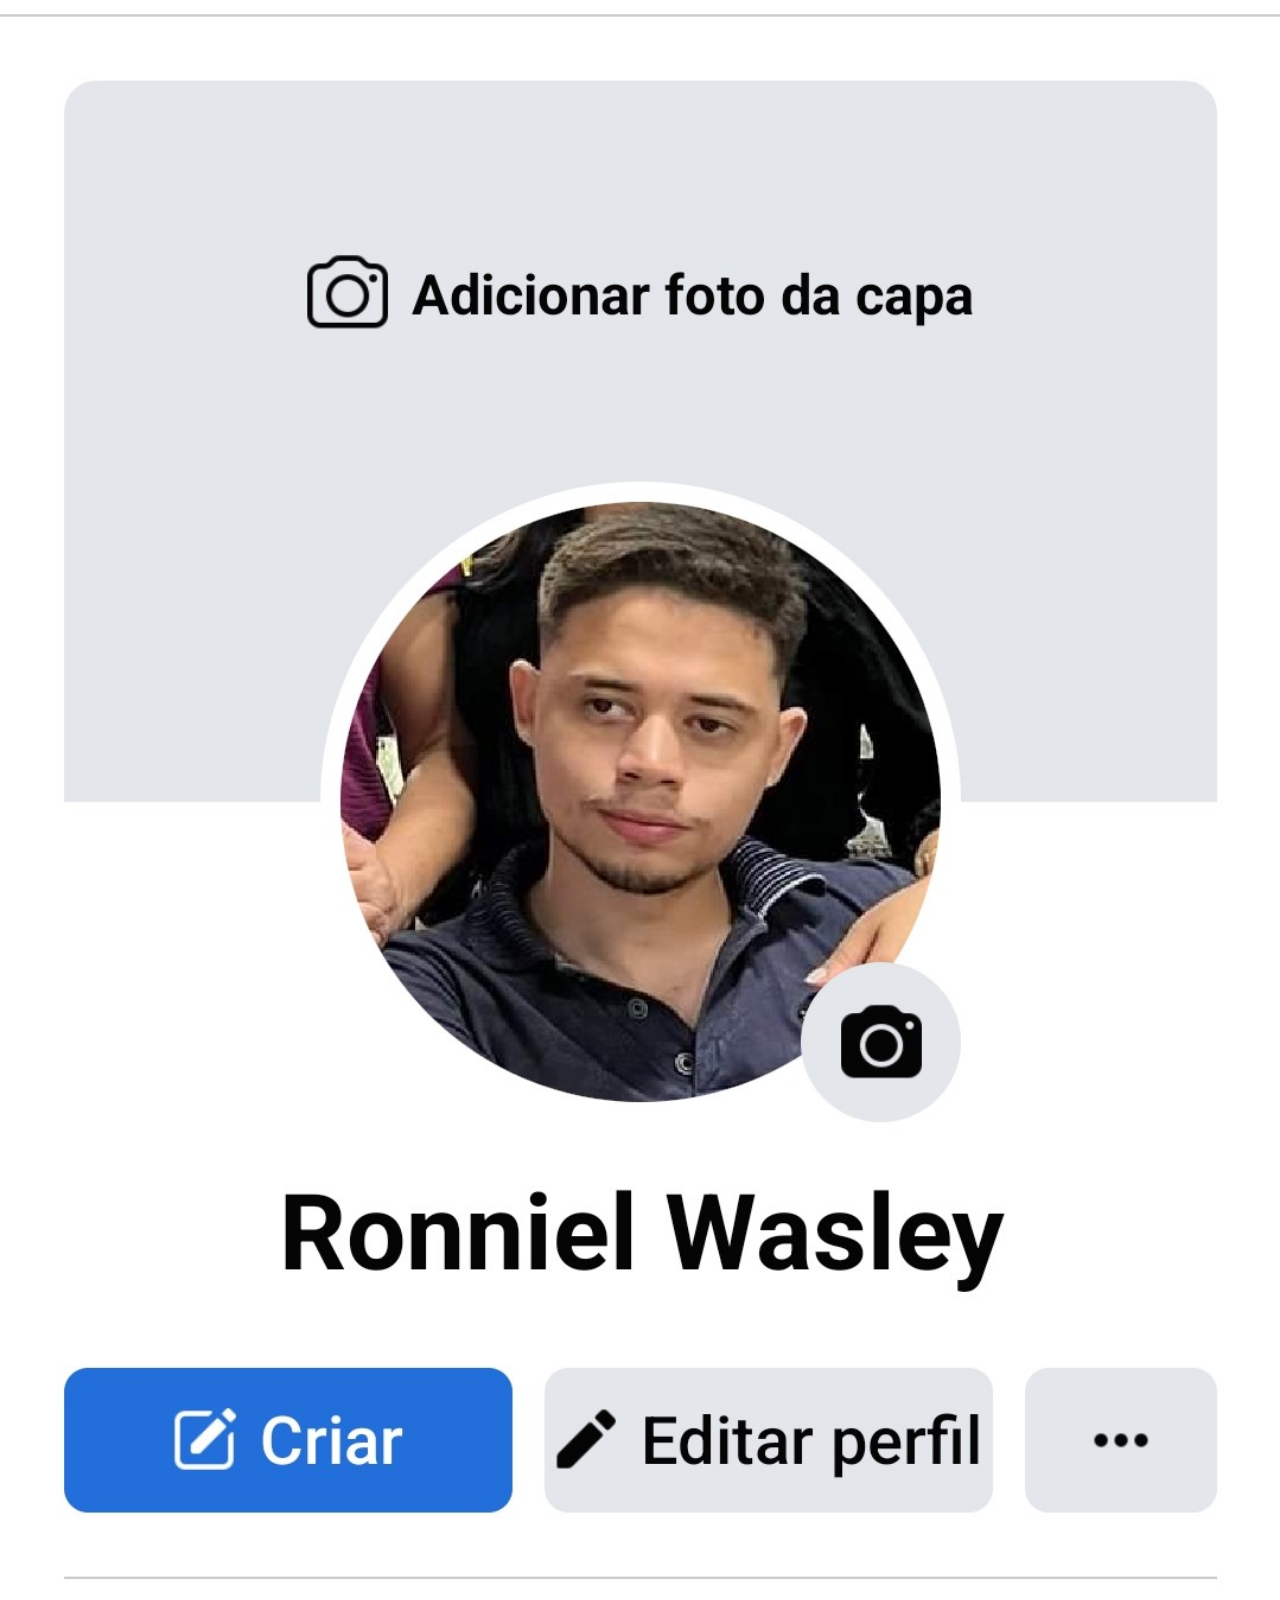
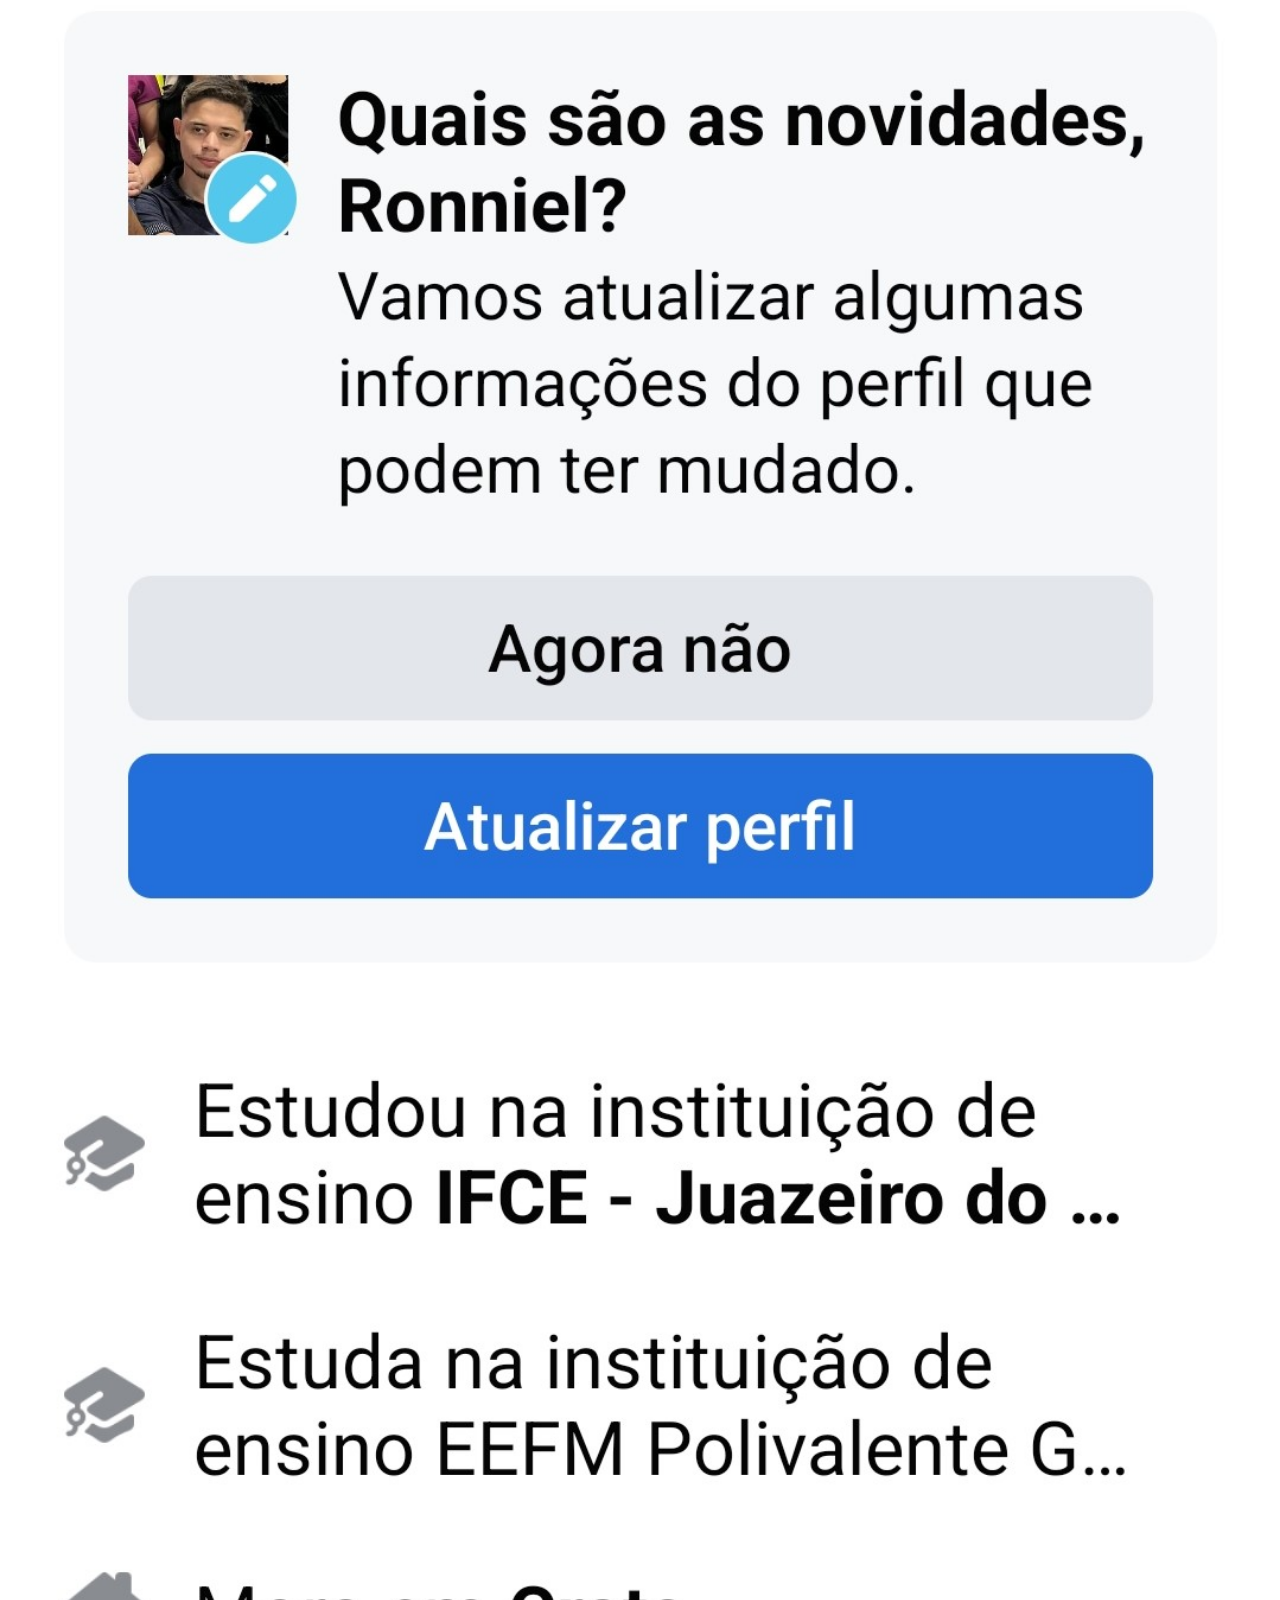
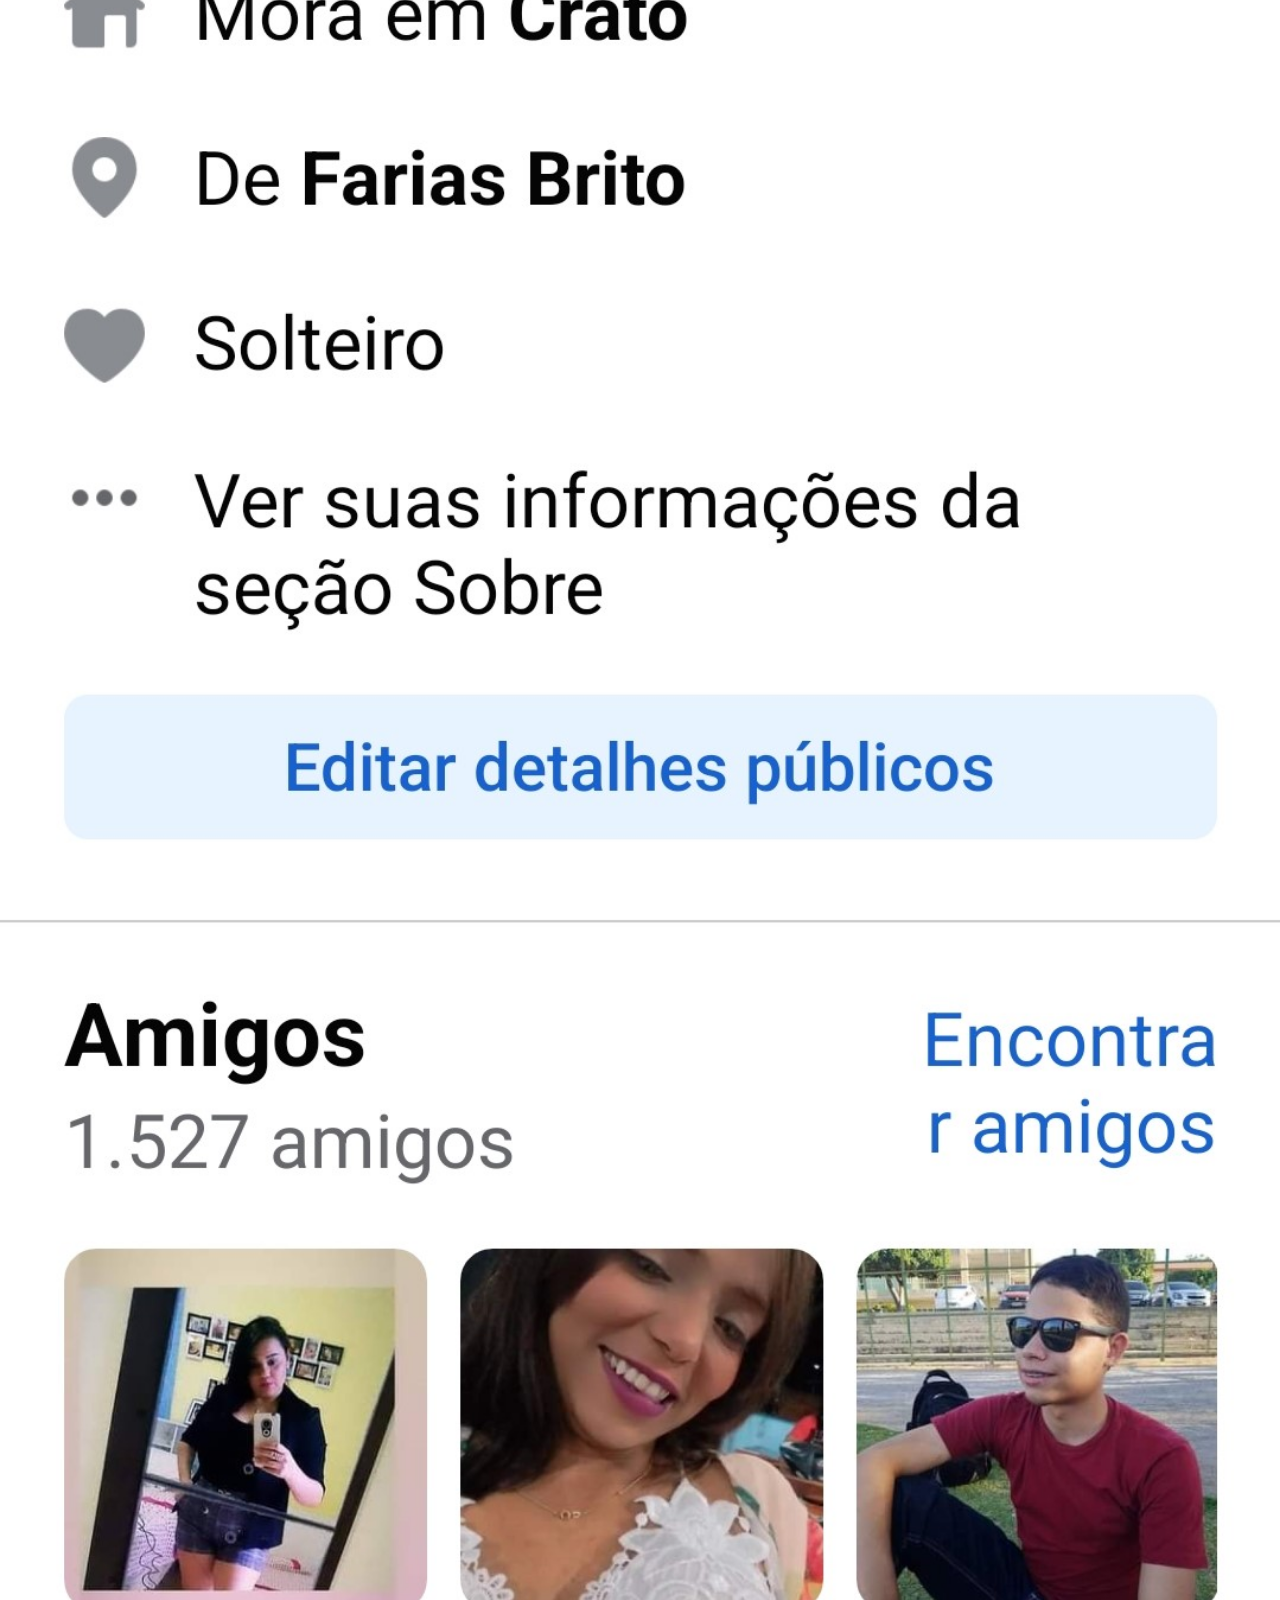
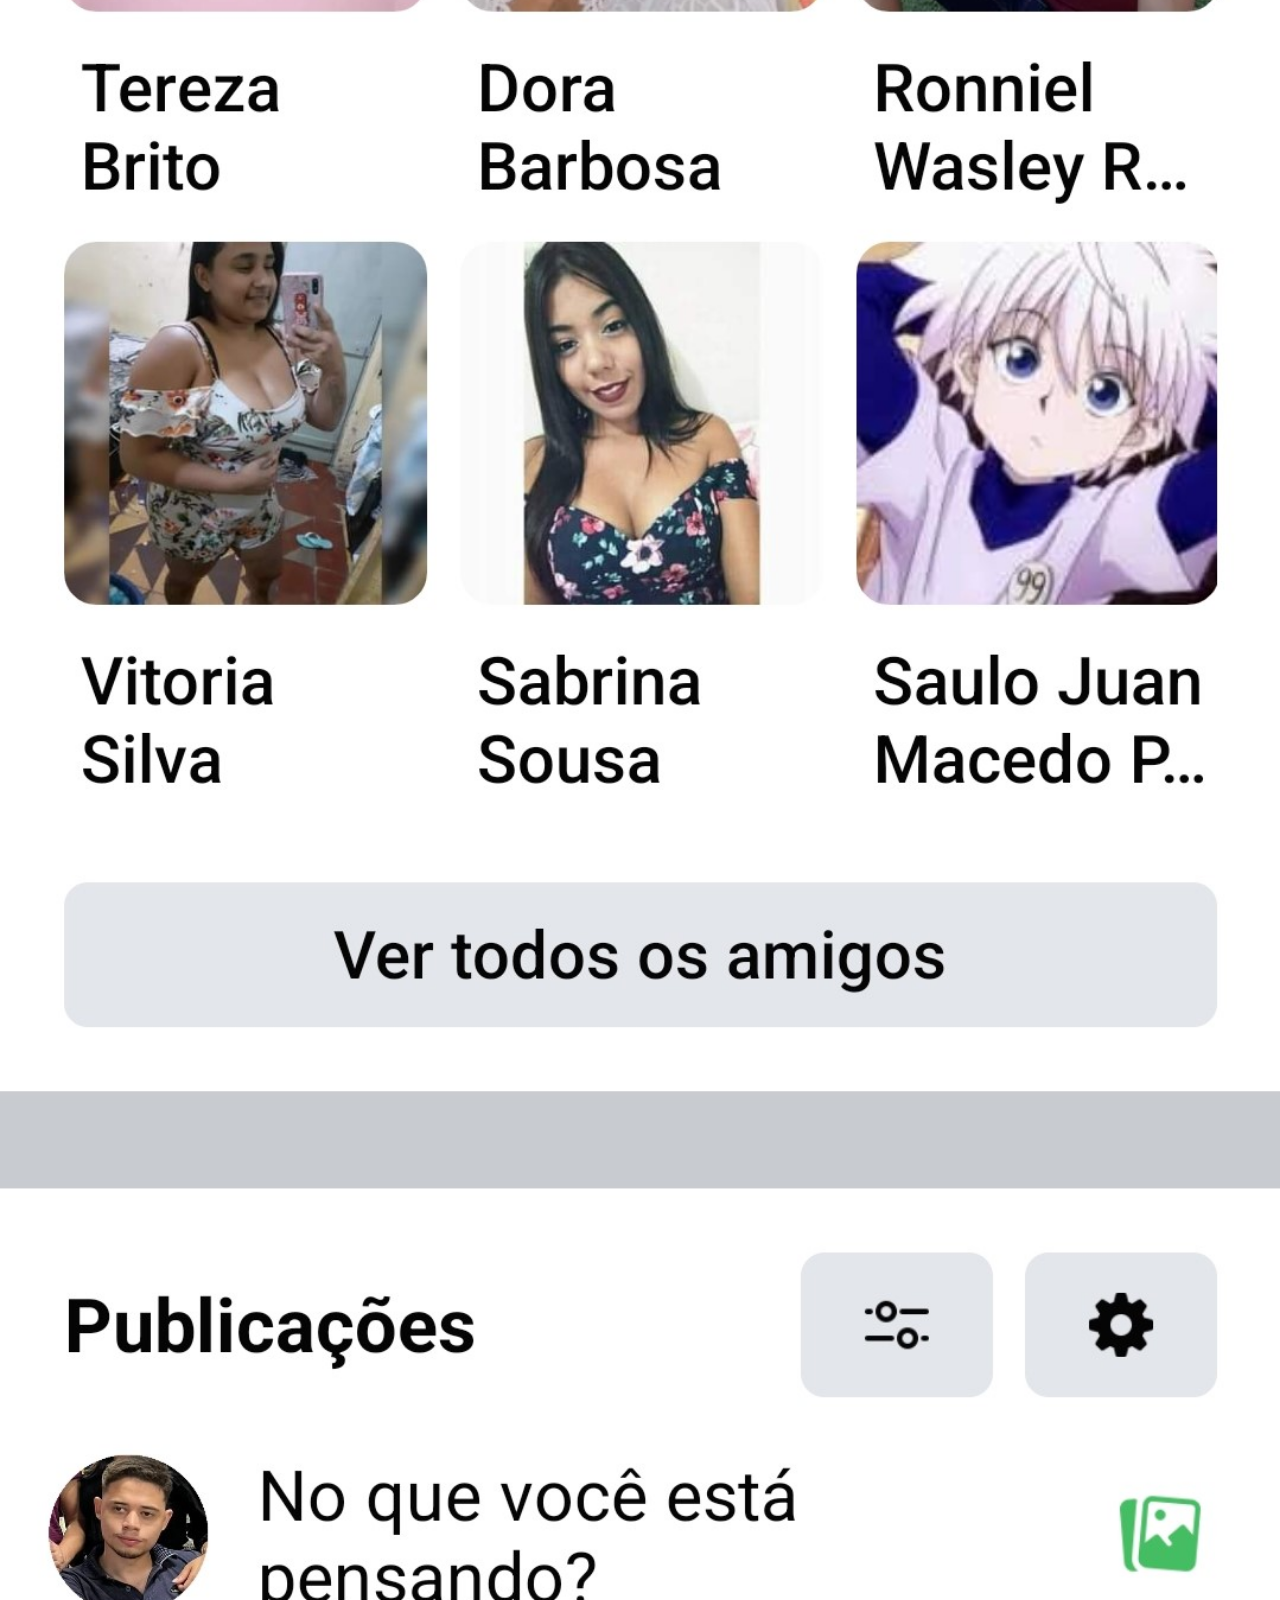
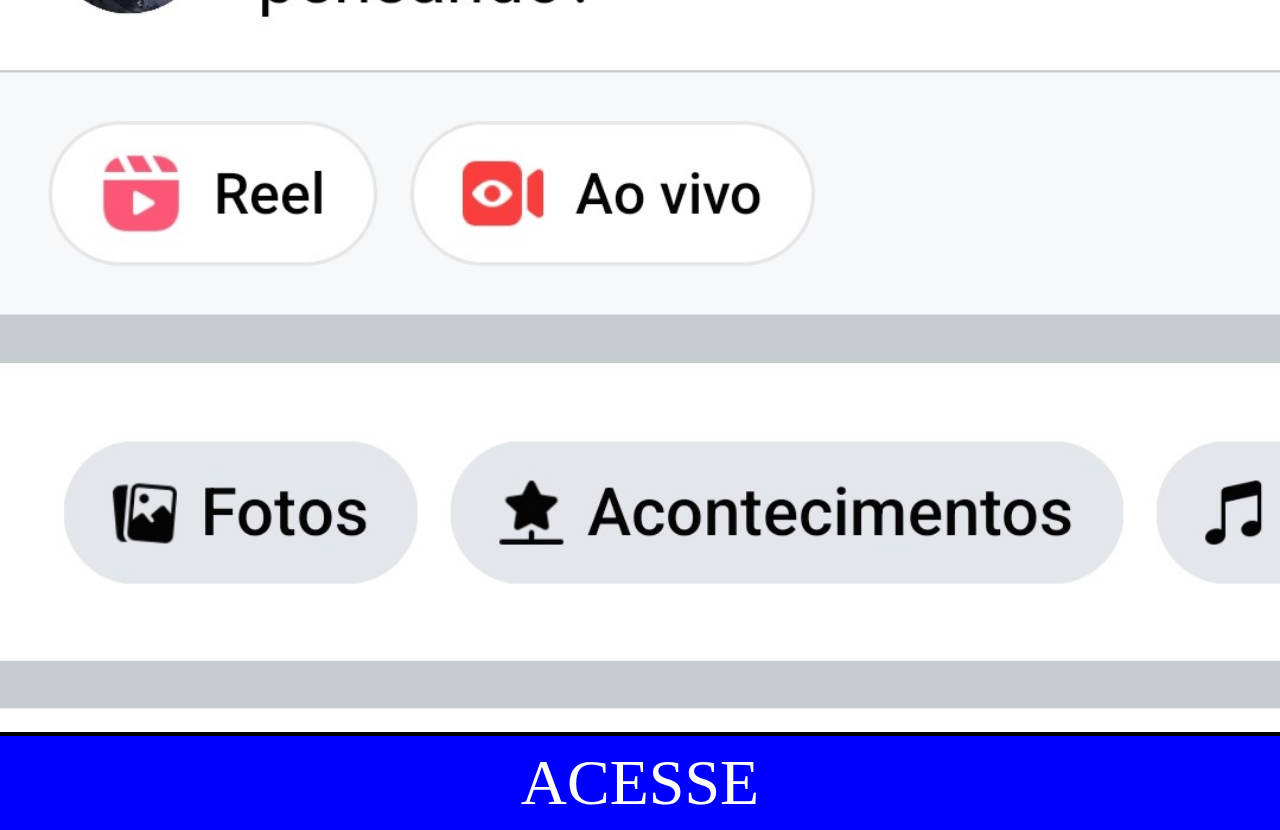
==== pagina extra/facebook.html @ 6fd475fc "prototipo do projeto social" ====
<!DOCTYPE html>
<html lang="pt-br">
<head>
    <meta charset="UTF-8">
    <meta http-equiv="X-UA-Compatible" content="IE=edge">
    <meta name="viewport" content="width=device-width, initial-scale=1.0">
    <title>facebook</title>
    <style>
        * {
            margin: 0px;
            padding: 0px;
        }
        ::-webkit-scrollbar {
            width: 0px;
            height: 0px;
        }
        body{
            background-color: black
        }
        img {
            width: 100vw;
        }
        a {
            font-size: 5vw;
            padding: 10px;
            text-align: center;
            color: white;
            text-decoration: none;
            display: block;
            background-color: blue
        }
    </style>
</head>
<body>
    <img src="../imagens/facebook.jpg" alt="perfil do facebook">
    <a href="https://www.facebook.com/ronniel.wasley?mibextid=ZbWKwL" target="_blank">ACESSE</a>
</body>
</html>
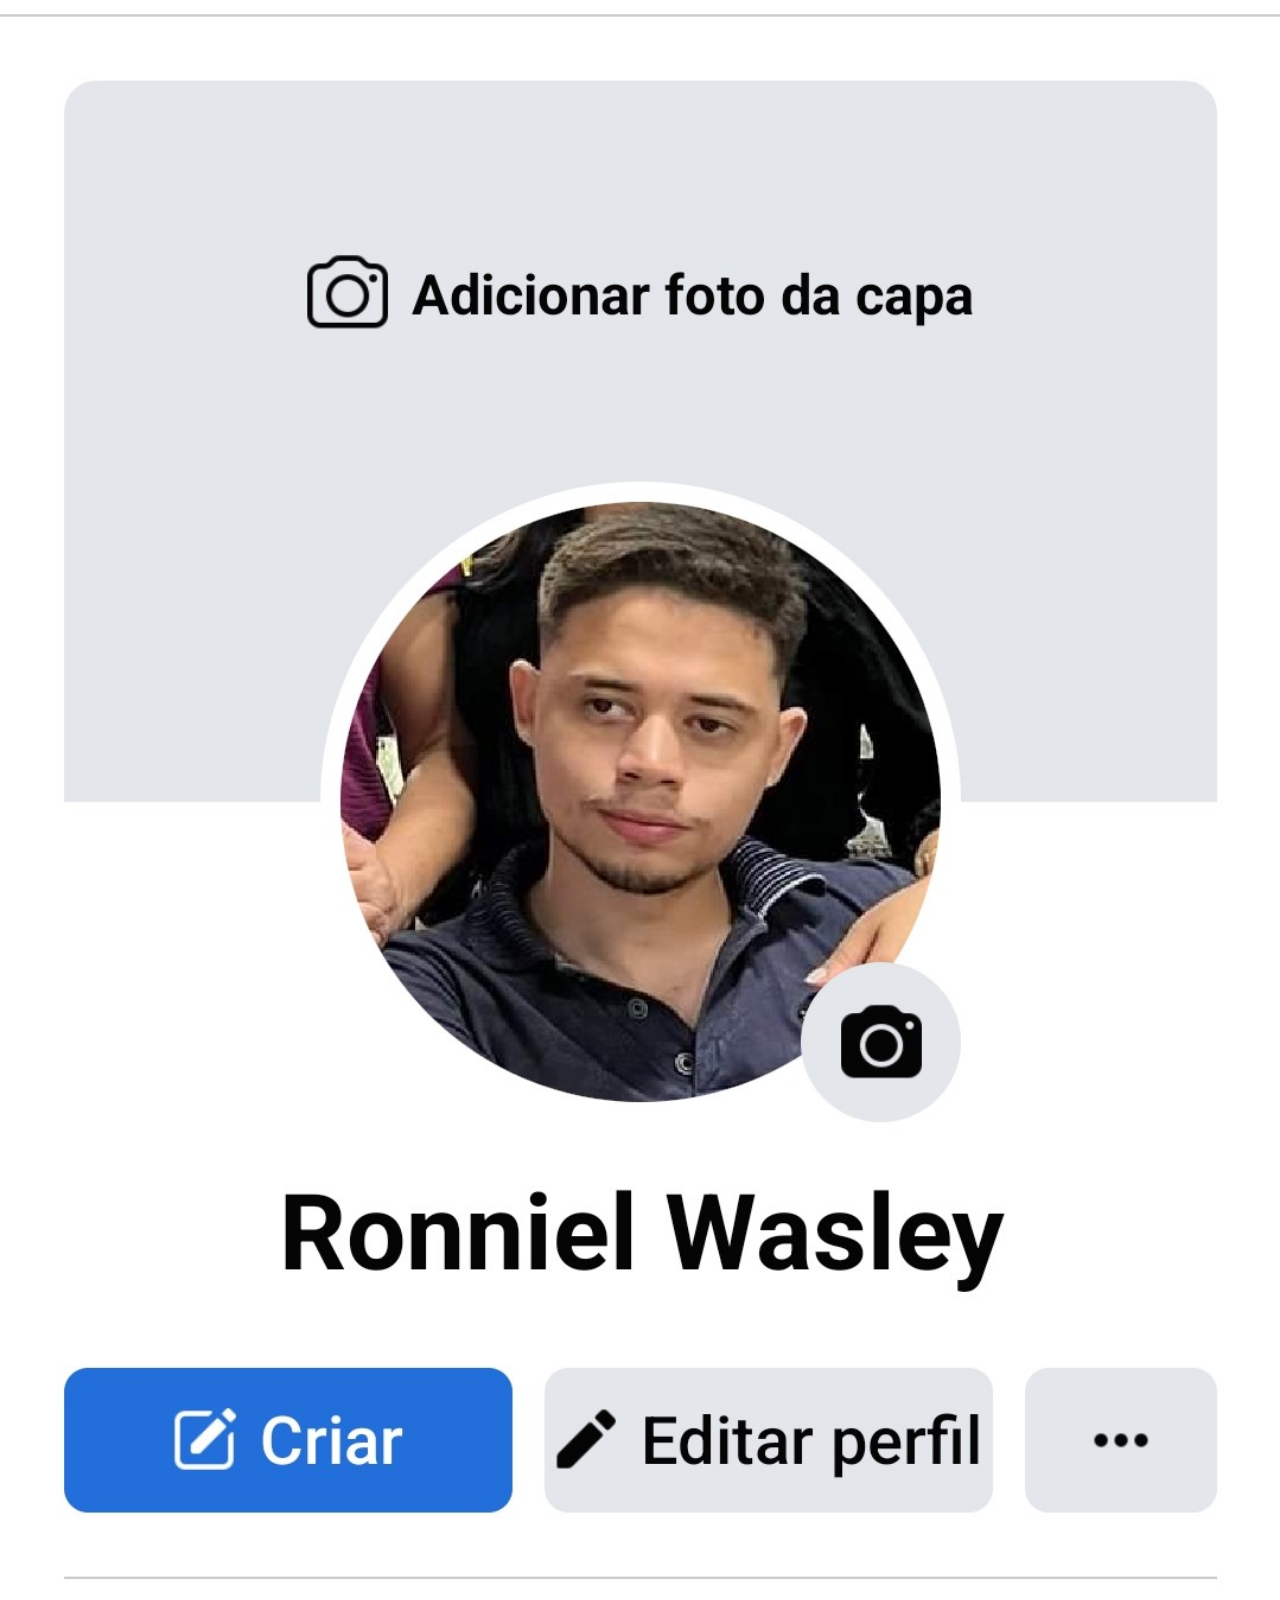
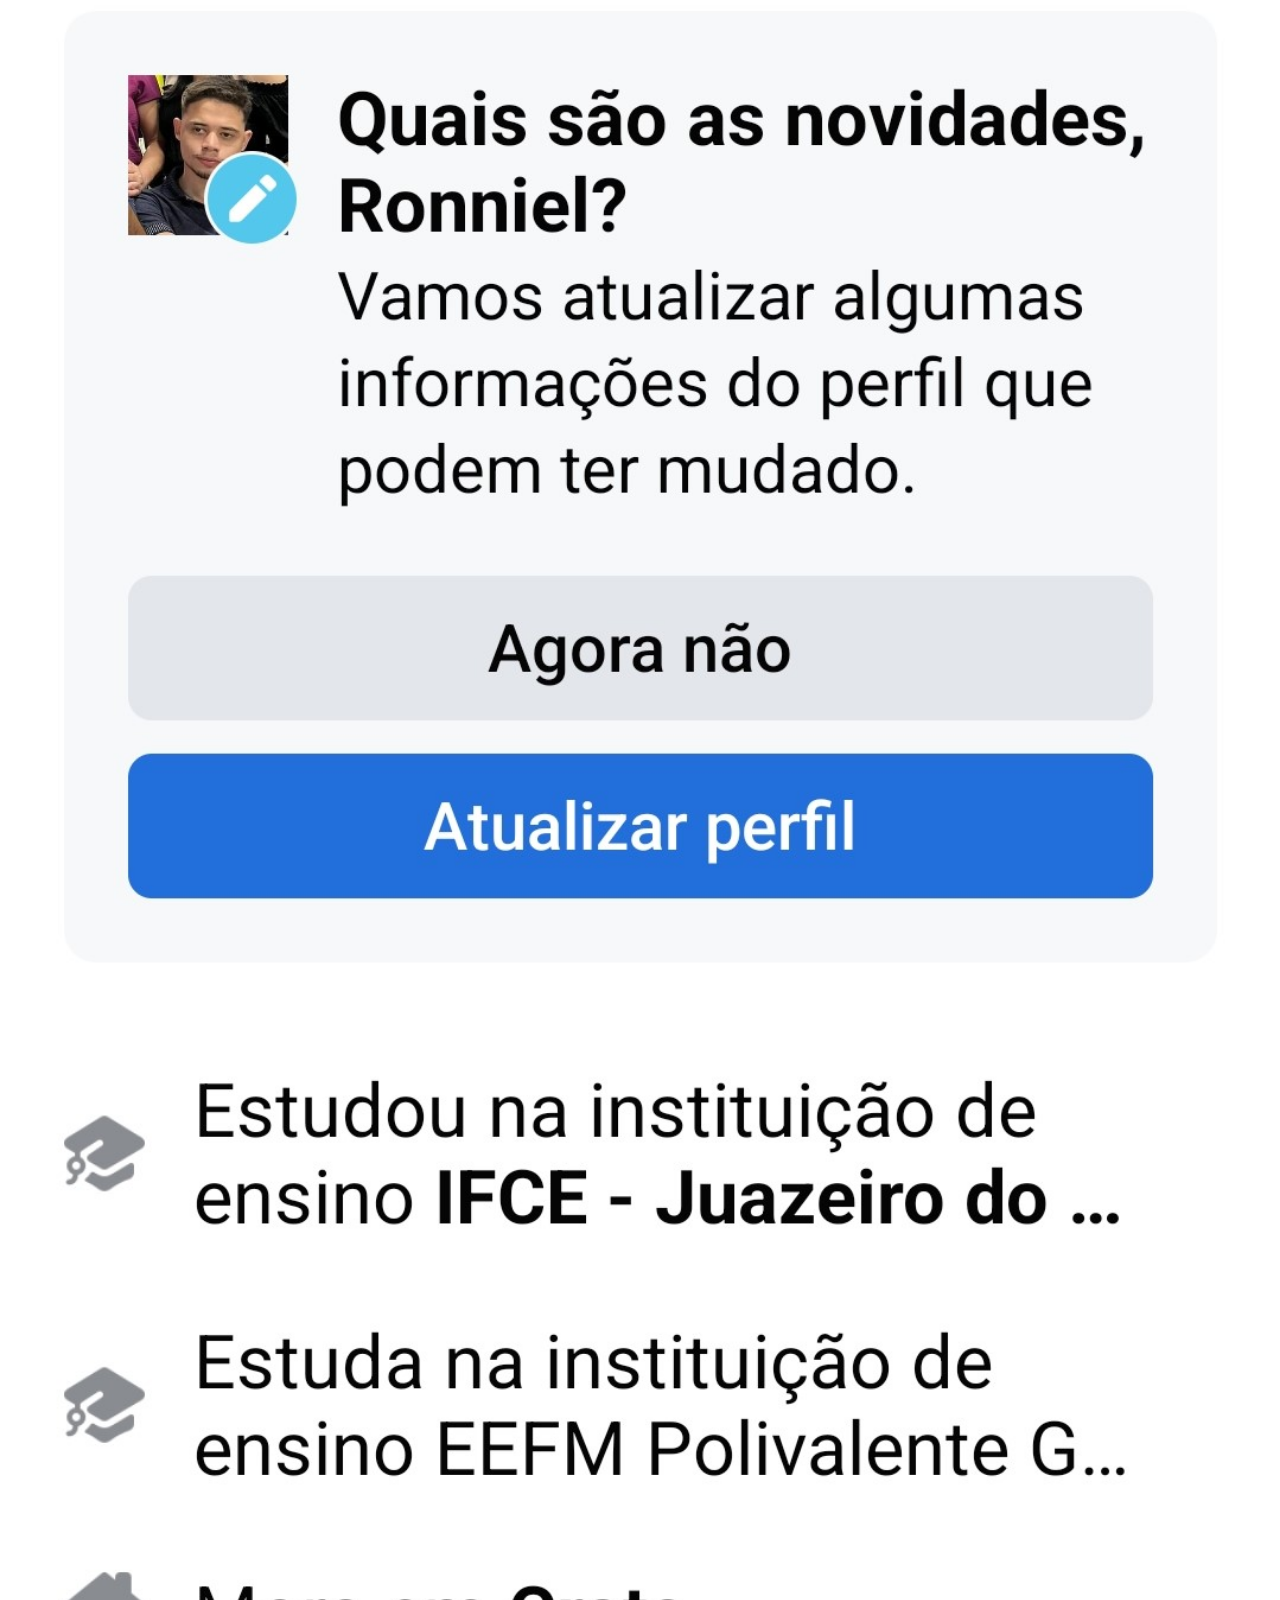
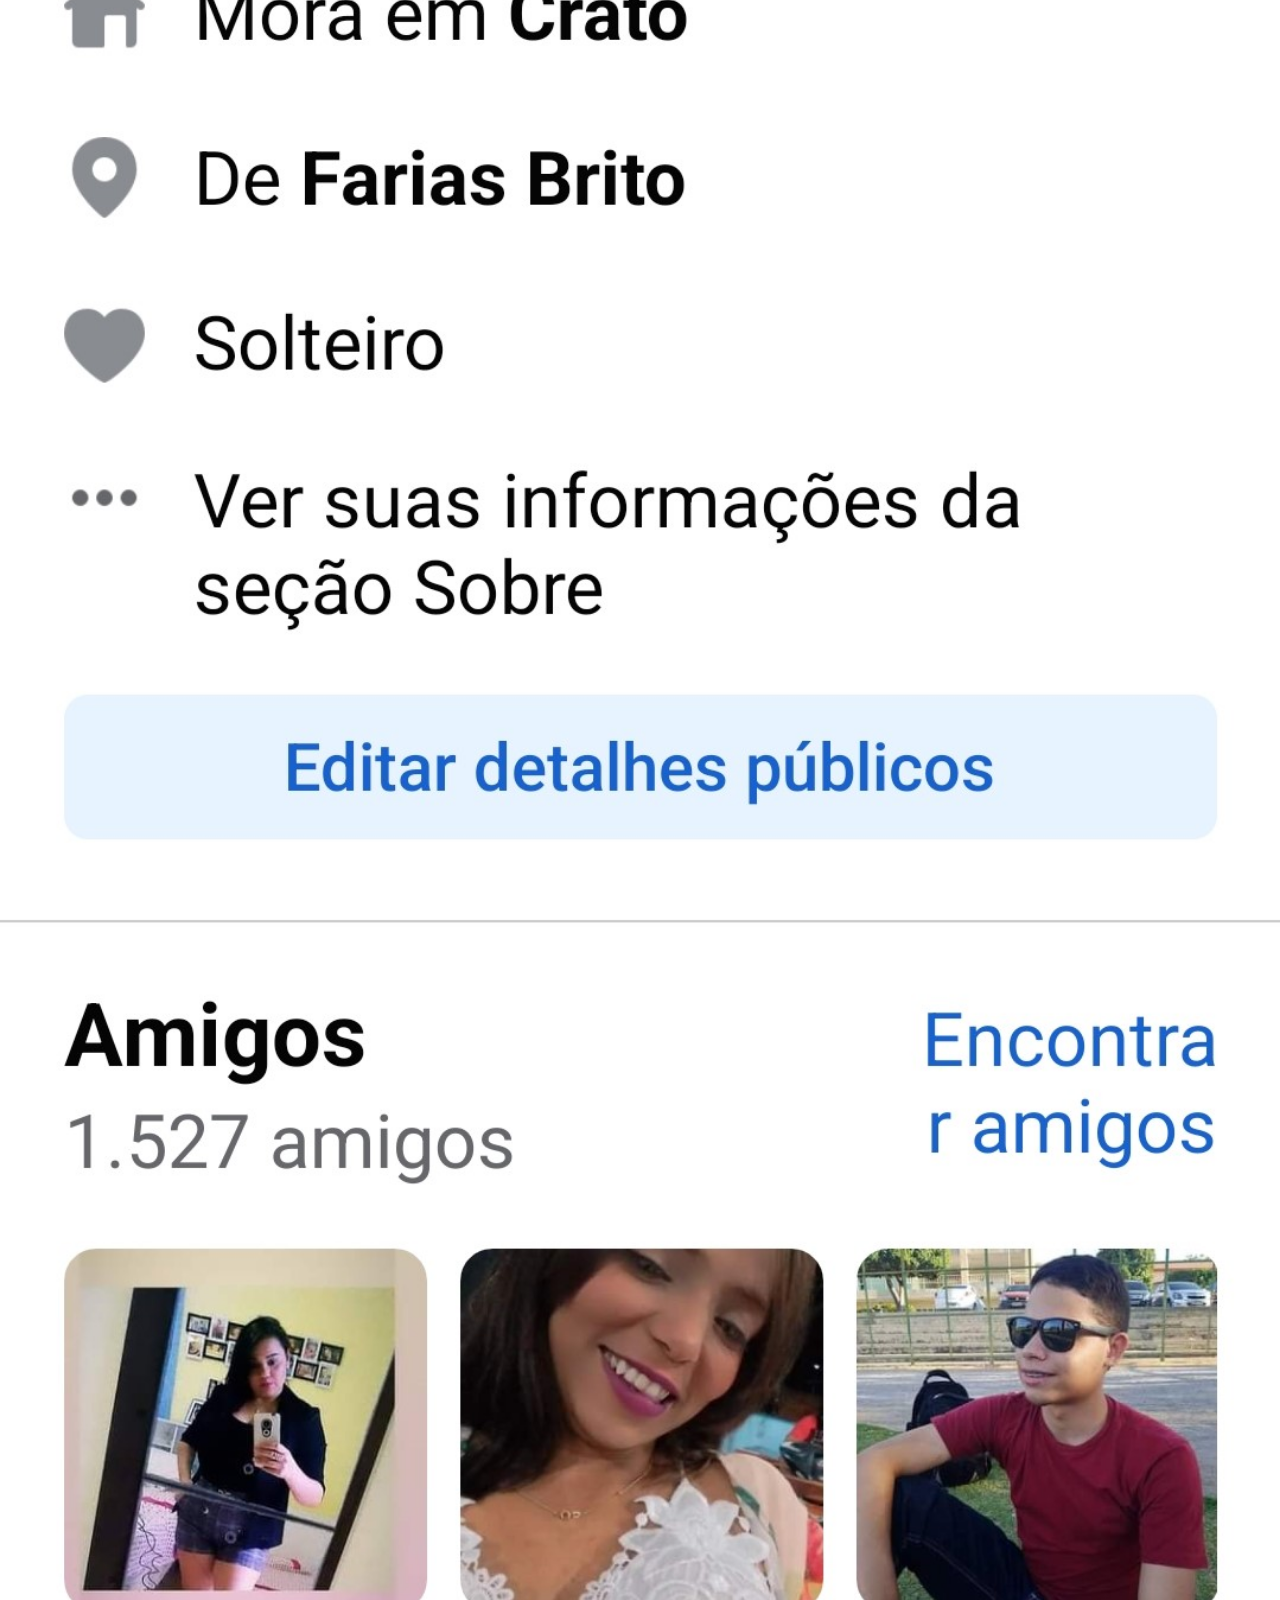
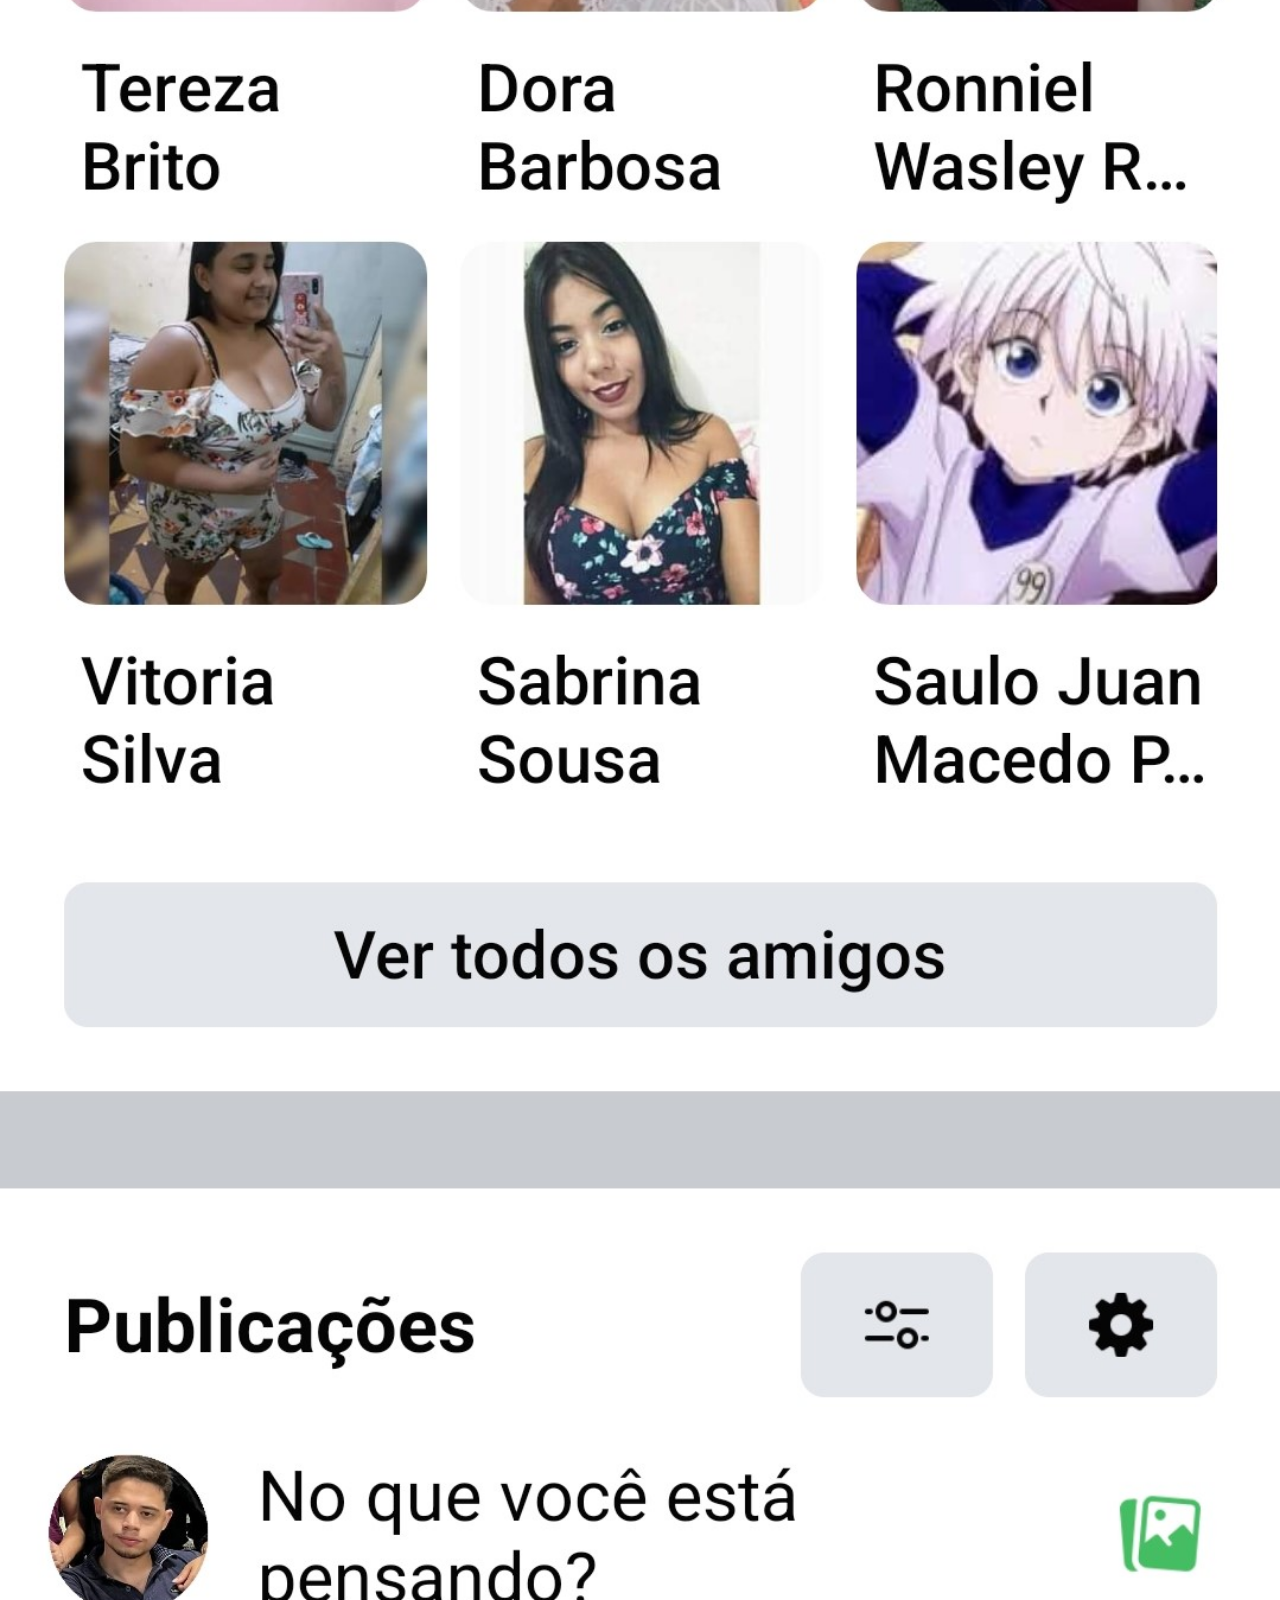
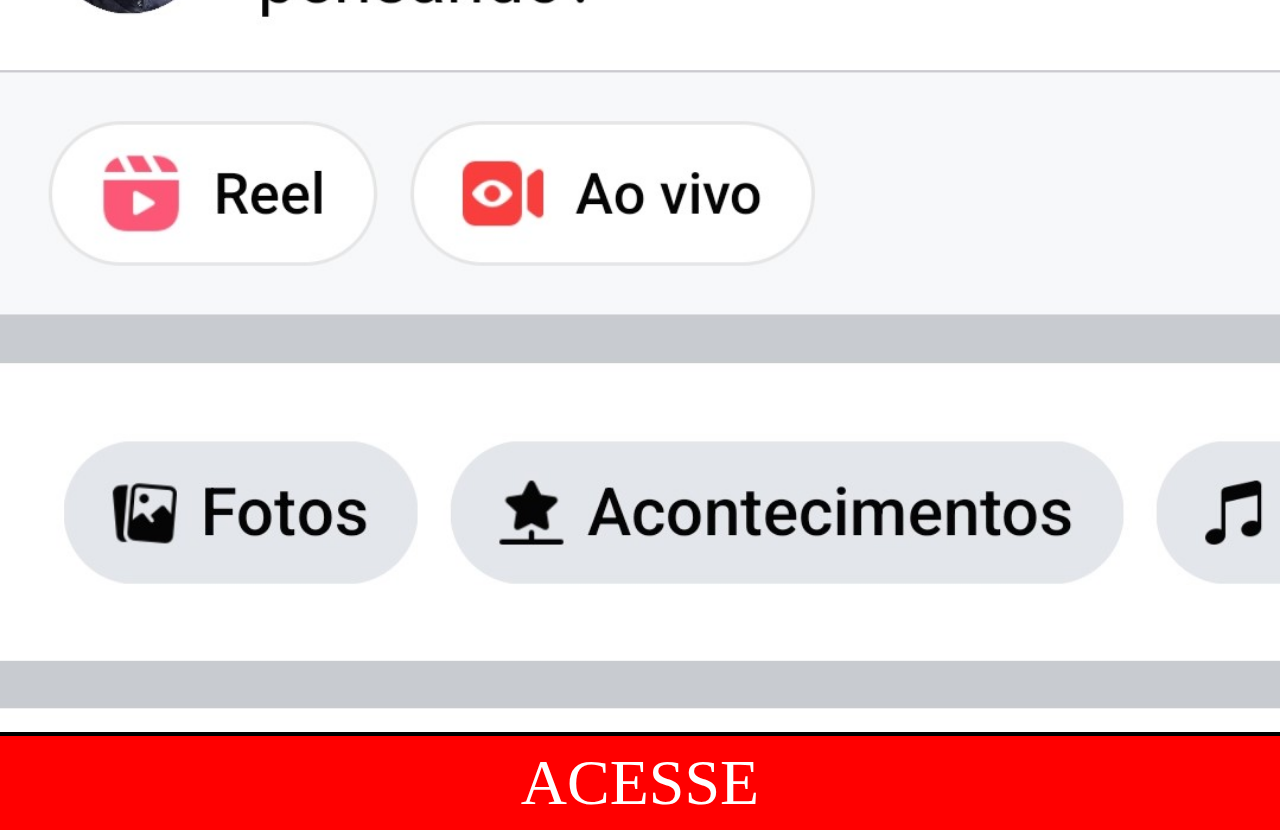
==== commit b3f4c05f: "primeira versao pra upload" ====
--- a/pagina extra/facebook.html
+++ b/pagina extra/facebook.html
@@ -5,31 +5,7 @@
     <meta http-equiv="X-UA-Compatible" content="IE=edge">
     <meta name="viewport" content="width=device-width, initial-scale=1.0">
     <title>facebook</title>
-    <style>
-        * {
-            margin: 0px;
-            padding: 0px;
-        }
-        ::-webkit-scrollbar {
-            width: 0px;
-            height: 0px;
-        }
-        body{
-            background-color: black
-        }
-        img {
-            width: 100vw;
-        }
-        a {
-            font-size: 5vw;
-            padding: 10px;
-            text-align: center;
-            color: white;
-            text-decoration: none;
-            display: block;
-            background-color: blue
-        }
-    </style>
+    <link rel="stylesheet" href="../estilos/expag-style.css">
 </head>
 <body>
     <img src="../imagens/facebook.jpg" alt="perfil do facebook">
--- a/estilos/expag-style.css
+++ b/estilos/expag-style.css
@@ -0,0 +1,23 @@
+* {
+    margin: 0px;
+    padding: 0px;
+}
+::-webkit-scrollbar {
+    width: 0px;
+    height: 0px;
+}
+body{
+    background-color: black
+}
+img {
+    width: 100vw;
+}
+a {
+    font-size: 5vw;
+    padding: 10px;
+    text-align: center;
+    color: white;
+    text-decoration: none;
+    display: block;
+    background-color: red;
+}